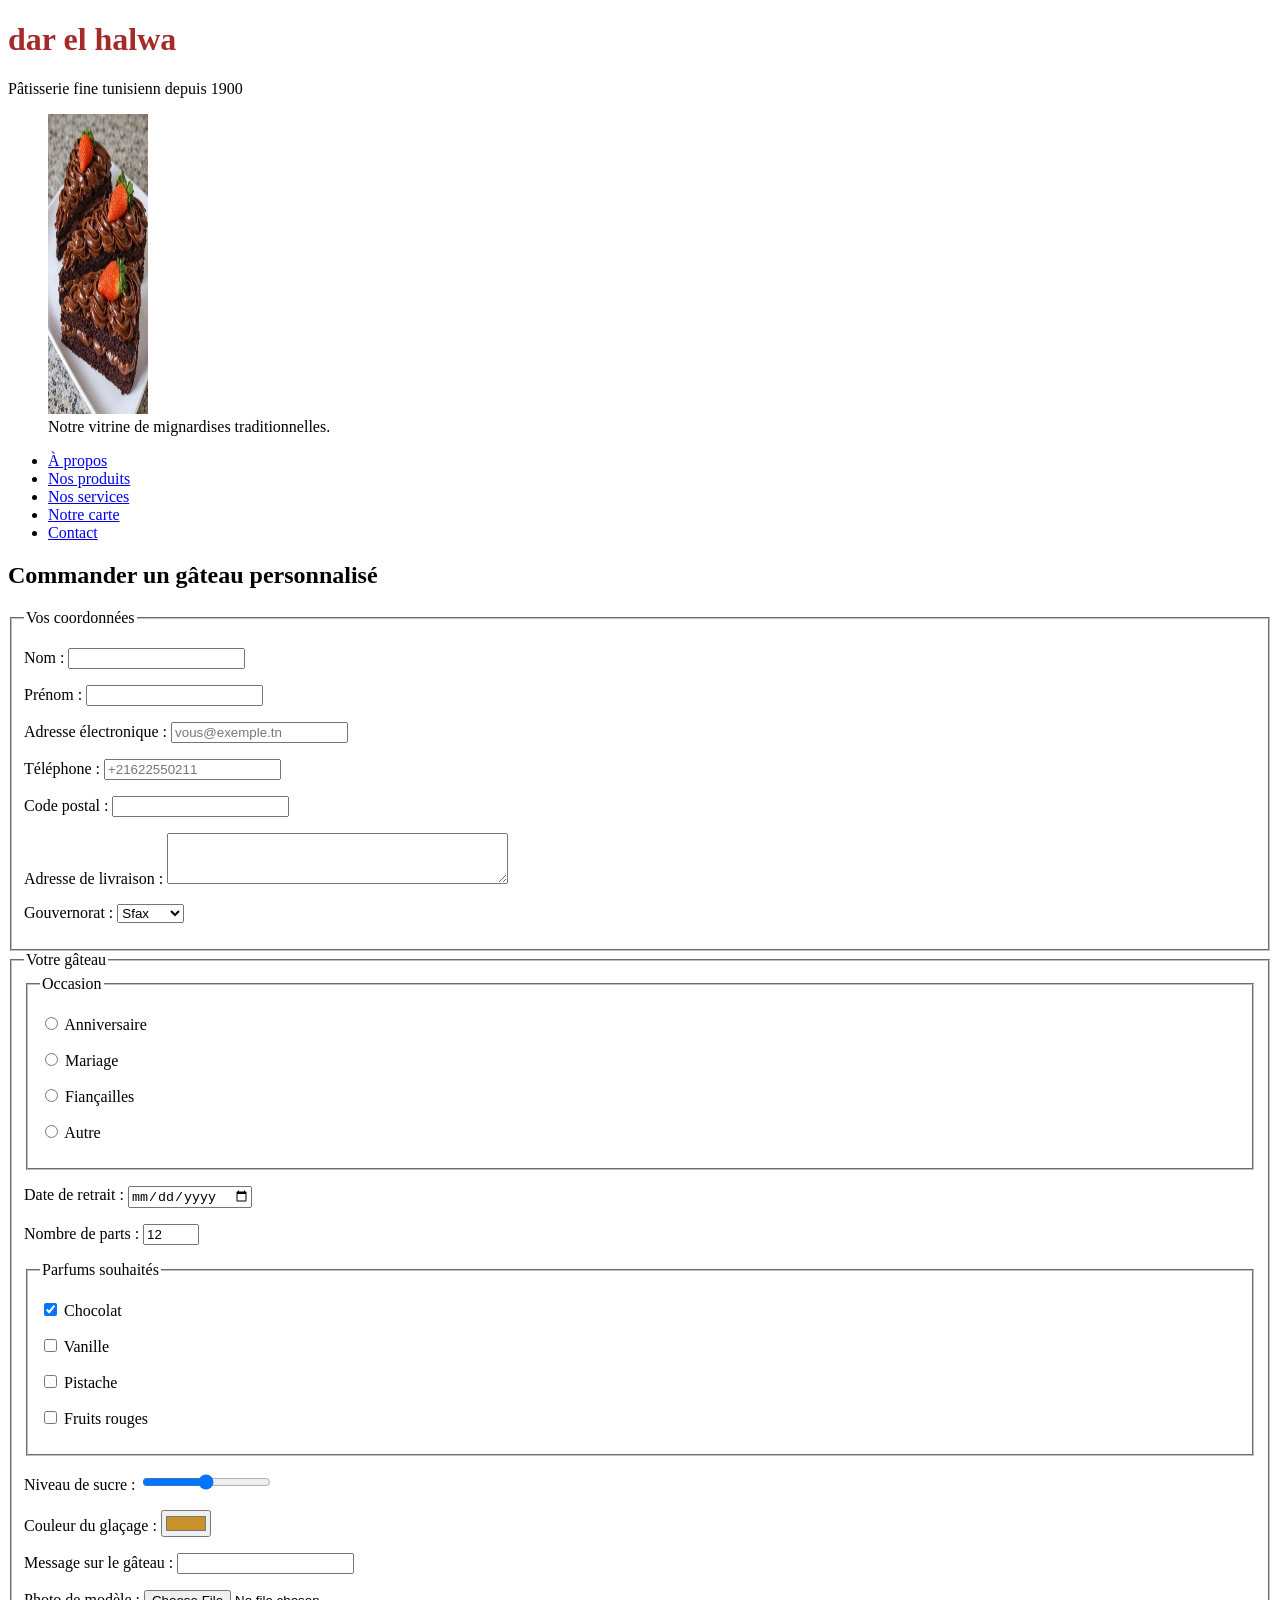
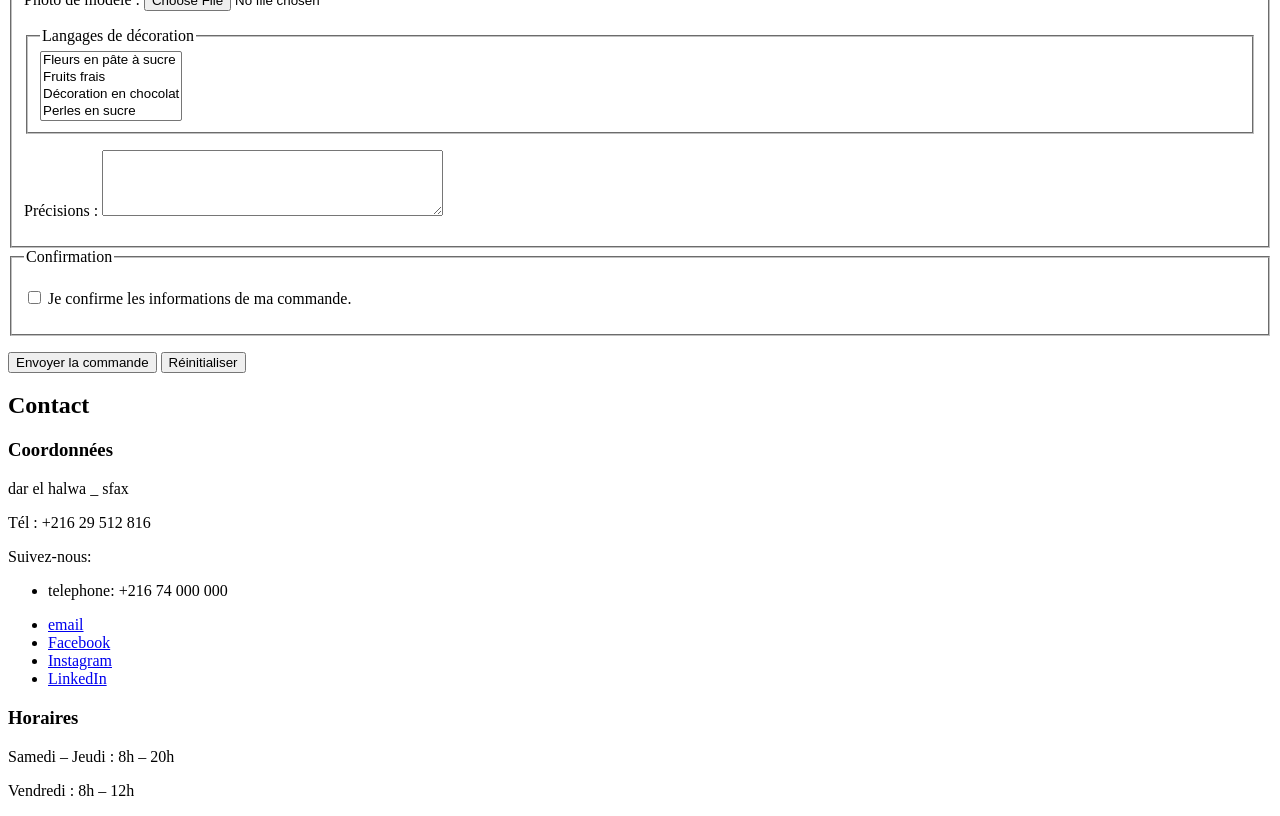
==== commande.html @ 71321ea9 "first commit" ====
<!DOCTYPE html>
<html lang="fr">
<head>
    <meta charset="UTF-8">
    <meta name="viewport" content="width=device-width, initial-scale=1.0">
    <title>Commander — Dar El Halwa</title>
    <link rel="stylesheet" href="css/style.css">
</head>
<body>

    <header>
      <h1 style="color: brown">dar el halwa</h1>
        <p>Pâtisserie fine tunisienn depuis 1900</p>

    <figure>
        <img src="media/patee.jpg" alt="Vitrine garnie de mignardises, cornes de gazelle et makrouds">
        <figcaption>Notre vitrine de mignardises traditionnelles.</figcaption>
    </figure>
    </header>
    <nav>
        <ul>
        <li><a href="index.html#apropos">À propos</a></li>
        <li><a href="index.html#produits">Nos produits</a></li>
        <li><a href="index.html#services">Nos services</a></li>
        <li><a href="index.html#carte">Notre carte</a></li>
        <li><a href="index.html#contact">Contact</a></li>
        </ul>
    </nav>

    <main>
        <h2>Commander un gâteau personnalisé</h2>
        <form action="traitement.php" method="post"
              enctype="multipart/form-data">
            <fieldset>
                <legend>Vos coordonnées</legend>
                <p>
                    <label for="nom">Nom :</label>
                    <input type="text" id="nom" name="nom"
                           minlength="2" required>
                </p>
                <p>
                    <label for="prenom">Prénom :</label>
                    <input type="text" id="prenom" name="prenom"
                           minlength="2" required>
                </p>
                <p>
                    <label for="email">Adresse électronique :</label>
                    <input type="email" id="email" name="email"
                           placeholder="vous@exemple.tn" required>
                </p>
                <p>
                    <label for="telephone">Téléphone :</label>
                    <input type="tel" id="telephone" name="telephone"
                           pattern="\+216[0-9]{8}"
                           title="+216 suivi de 8 chiffres"
                           placeholder="+21622550211" required>
                </p>
                <p>
                    <label for="code_postal">Code postal :</label>
                    <input type="text" id="code_postal"
                           name="code_postal"
                           pattern="[0-9]{4}"
                           maxlength="4"
                           inputmode="numeric"
                           title="Entrez exactement 4 chiffres"
                           required>
                </p>
                <p>
                    <label for="adresse">Adresse de livraison :</label>
                    <textarea id="adresse" name="adresse"
                              rows="3" cols="40" required></textarea>
                </p>
                <p>
                    <label for="gouvernorat">Gouvernorat :</label>
                    <select id="gouvernorat" name="gouvernorat" required>
                        <option value="Sfax" selected>Sfax</option>
                        <option value="Tunis">Tunis</option>
                        <option value="Sousse">Sousse</option>
                        <option value="Gabes">Gabès</option>
                        <option value="Autre">Autre</option>
                    </select>
                </p>
            </fieldset>
            <fieldset>
                <legend>Votre gâteau</legend>
                <fieldset>
                    <legend>Occasion</legend>
                    <p>
                        <input type="radio" id="occ-anniv"
                               name="occasion" value="anniversaire" required>
                        <label for="occ-anniv">Anniversaire</label>
                    </p>
                    <p>
                        <input type="radio" id="occ-mariage"
                               name="occasion" value="mariage">
                        <label for="occ-mariage">Mariage</label>
                    </p>
                    <p>
                        <input type="radio" id="occ-fiancailles"
                               name="occasion" value="fiancailles">
                        <label for="occ-fiancailles">Fiançailles</label>
                    </p>
                    <p>
                        <input type="radio" id="occ-autre"
                               name="occasion" value="autre">
                        <label for="occ-autre">Autre</label>
                    </p>
                </fieldset>
                <p>
                    <label for="date_retrait">Date de retrait :</label>
                    <input type="date" id="date_retrait"
                           name="date_retrait"
                           min="2026-09-01" required>
                </p>

                <p>
                    <label for="parts">Nombre de parts :</label>
                    <input type="number" id="parts" name="parts"
                           min="6" max="100" step="2"
                           value="12" required>
                </p>

                <!-- Parfums souhaités -->
                <fieldset>
                    <legend>Parfums souhaités</legend>

                    <p>
                        <input type="checkbox" id="parfum-chocolat"
                               name="parfums[]" value="Chocolat" checked>
                        <label for="parfum-chocolat">Chocolat</label>
                    </p>

                    <p>
                        <input type="checkbox" id="parfum-vanille"
                               name="parfums[]" value="Vanille">
                        <label for="parfum-vanille">Vanille</label>
                    </p>

                    <p>
                        <input type="checkbox" id="parfum-pistache"
                               name="parfums[]" value="Pistache">
                        <label for="parfum-pistache">Pistache</label>
                    </p>

                    <p>
                        <input type="checkbox" id="parfum-fruits"
                               name="parfums[]" value="Fruits rouges">
                        <label for="parfum-fruits">Fruits rouges</label>
                    </p>
                </fieldset>

                <p>
                    <label for="sucre">Niveau de sucre :</label>
                    <input type="range" id="sucre" name="sucre"
                           min="0" max="10" step="1" value="5">
                </p>

                <p>
                    <label for="couleur">Couleur du glaçage :</label>
                    <input type="color" id="couleur" name="couleur"
                           value="#c8912a">
                </p>

                <p>
                    <label for="message">Message sur le gâteau :</label>
                    <input type="text" id="message" name="message"
                           maxlength="30">
                </p>

                <p>
                    <label for="photo">Photo de modèle :</label>
                    <input type="file" id="photo" name="photo"
                           accept="image/*">
                </p>
                <fieldset>
                    <legend>Langages de décoration</legend>

                    <select multiple size="4"
                            id="decors" name="decors[]">
                        <option value="fleurs">Fleurs en pâte à sucre</option>
                        <option value="fruits">Fruits frais</option>
                        <option value="chocolat">Décoration en chocolat</option>
                        <option value="perles">Perles en sucre</option>
                    </select>
                </fieldset>

                <p>
                    <label for="precisions">Précisions :</label>
                    <textarea id="precisions" name="precisions"
                              rows="4" cols="40"
                              maxlength="200"></textarea>
                </p>
            </fieldset>

            <fieldset>
                <legend>Confirmation</legend>

                <p>
                    <input type="checkbox" id="confirmation"
                           name="confirmation" value="oui" required>
                    <label for="confirmation">
                        Je confirme les informations de ma commande.
                    </label>
                </p>
            </fieldset>

            <p>
                <button type="submit">Envoyer la commande</button>
                <button type="reset">Réinitialiser</button>
            </p>

        </form>
    </main>

    <footer>
  <div id="contact">
    <h2>Contact</h2>
    <div>
        <h3>Coordonnées</h3>
        <p>dar el halwa _ sfax</p>
        <p>Tél : +216 29 512 816</p>
    </div>
    <div class="carte-info">
        <p>Suivez-nous:</p>
        <ul>
            <li><p>telephone: +216 74 000 000</p></li>
            <li><a href="mailto:contact@darelhalwa.tn">email</a></li>
            <li><a href="https://www.facebook.com/darelhalwa" target="_blank" rel="noopener">Facebook</a></li>
            <li><a href="https://www.instagram.com/darelhalwa" target="_blank" rel="noopener">Instagram</a></li>
            <li><a href="https://www.linkedin.com/company/darelhalwa" target="_blank" rel="noopener">LinkedIn</a></li>
        </ul>
    </div>
    <div>
        <h3>Horaires</h3>
        <p>Samedi – Jeudi : 8h – 20h</p>
        <p>Vendredi : 8h – 12h</p>
    </div>
  </div>
</footer>

</body>
</html>
---- css/style.css ----
img{ 
  width:100px; height:300px;
}
*, *::befo
}
re, *::after {
  box-sizing: border-box;
:root {
  --miel: #c8912a;       
  --chocolat: #4a2c1a;    
  --creme: #fff8ef;       
  --pistache: #6b8e4e;     
  --gris-texte: #3a3a3a;  
  --espace: 1rem;        
}

body {
  font-family: Arial, Helvetica, sans-serif;
  line-height: 1.6;
  font-size: 1rem;
  background-color: var(--creme);
  color: var(--gris-texte);
  display: grid;
  grid-template-areas:
    "entete"
    "navigation"
    "contenu"
    "pied";
  grid-template-rows: auto auto 1fr auto;
  min-height: 100vh;
  max-width: 1100px;
  margin: auto;
}

header { grid-area: entete; }
nav    { grid-area: navigation; }
main   { grid-area: contenu; }
footer { grid-area: pied; }

img, video {
  max-width: 100%;
  height: auto;
}
h2 {
  color: var(--chocolat);
  border-bottom: 2px solid var(--miel);
}

strong {
  color: var(--miel);
}

p, li {
  line-height: 1.6;
}



.mise-en-avant {
  font-size: 1.2rem;
  font-style: italic;
}

a:link {
  color: var(--miel);
}
a:visited {
  color: var(--pistache);
}
a:hover {
  color: var(--chocolat);
  text-decoration: underline;
}
a:active {
  color: var(--chocolat);
}

nav ul {
  display: flex;
  flex-wrap: wrap;
  justify-content: space-evenly;
  align-items: center;
  gap: var(--espace);
  list-style: none;
  padding: 0;
}

nav a {
  text-decoration: none;
  color: var(--chocolat);
  font-weight: bold;
  display: block;
  padding: 0.5rem 1rem;
  border-radius: 4px;
}

nav a:hover {
  background-color: var(--miel);
  color: var(--creme);
}



.grille-produits {
  display: grid;
  grid-template-columns: 1fr;
  gap: 1.5rem;
  list-style: none;
  padding: 0;
}

.carte {
  background-color: #ffffff;
  border: 1px solid #e0e0e0;
  padding: var(--espace);
  border-radius: 8px;
  box-shadow: 0 2px 5px rgba(0, 0, 0, 0.05);
  display: flex;
  flex-direction: column;
}

.carte .prix {
  margin-top: auto;
  font-weight: bold;
  color: var(--miel);
}


.table-responsive {
  overflow-x: auto;
}

table {
  border-collapse: collapse;
  width: 100%;
}

th, td {
  border: 1px solid #ddd;
  padding: 8px;
}

thead {
  background-color: #faf3e8;
  color: var(--chocolat);
}

tbody tr td:last-child {
  text-align: right;
}

tbody tr:nth-child(even) {
  background-color: #f9f9f9;
}

caption {
  caption-side: bottom;
  font-style: italic;
  padding-top: 8px;
}



footer > div {
  flex: 1;
}

footer a {
  color: var(--creme);
}


footer {
    grid-area: pied;
    display: block;
    background-color: var(--chocolat);
    color: var(--creme);
    text-align: center;
    padding: 50px 20px;
    width: 100%;
    margin-top: 40px;
}
#contact {
    display: flex;
    justify-content: space-around;
    align-items: flex-start;
    flex-wrap: wrap;
    gap: 30px;
    max-width: 1200px;
    margin: 0 auto;
    background-color: transparent;
    padding: 0;
    text-align: left;
}

#contact > div {
    flex: 1;
    min-width: 250px;
}

.carte-info {
    width: 100%;
    max-width: 350px;
    padding: 20px;
    border: 2px solid var(--miel);
    margin: 0 auto;
    background-color: rgba(255, 255, 255, 0.05);
}
@media (min-width: 500px) {
  .grille-produits { grid-template-columns: repeat(2, 1fr); }
  footer { 
    flex-direction: row; 
  }
}
@media (min-width: 1024px) {
  .grille-produits { grid-template-columns: repeat(3, 1fr); }
}
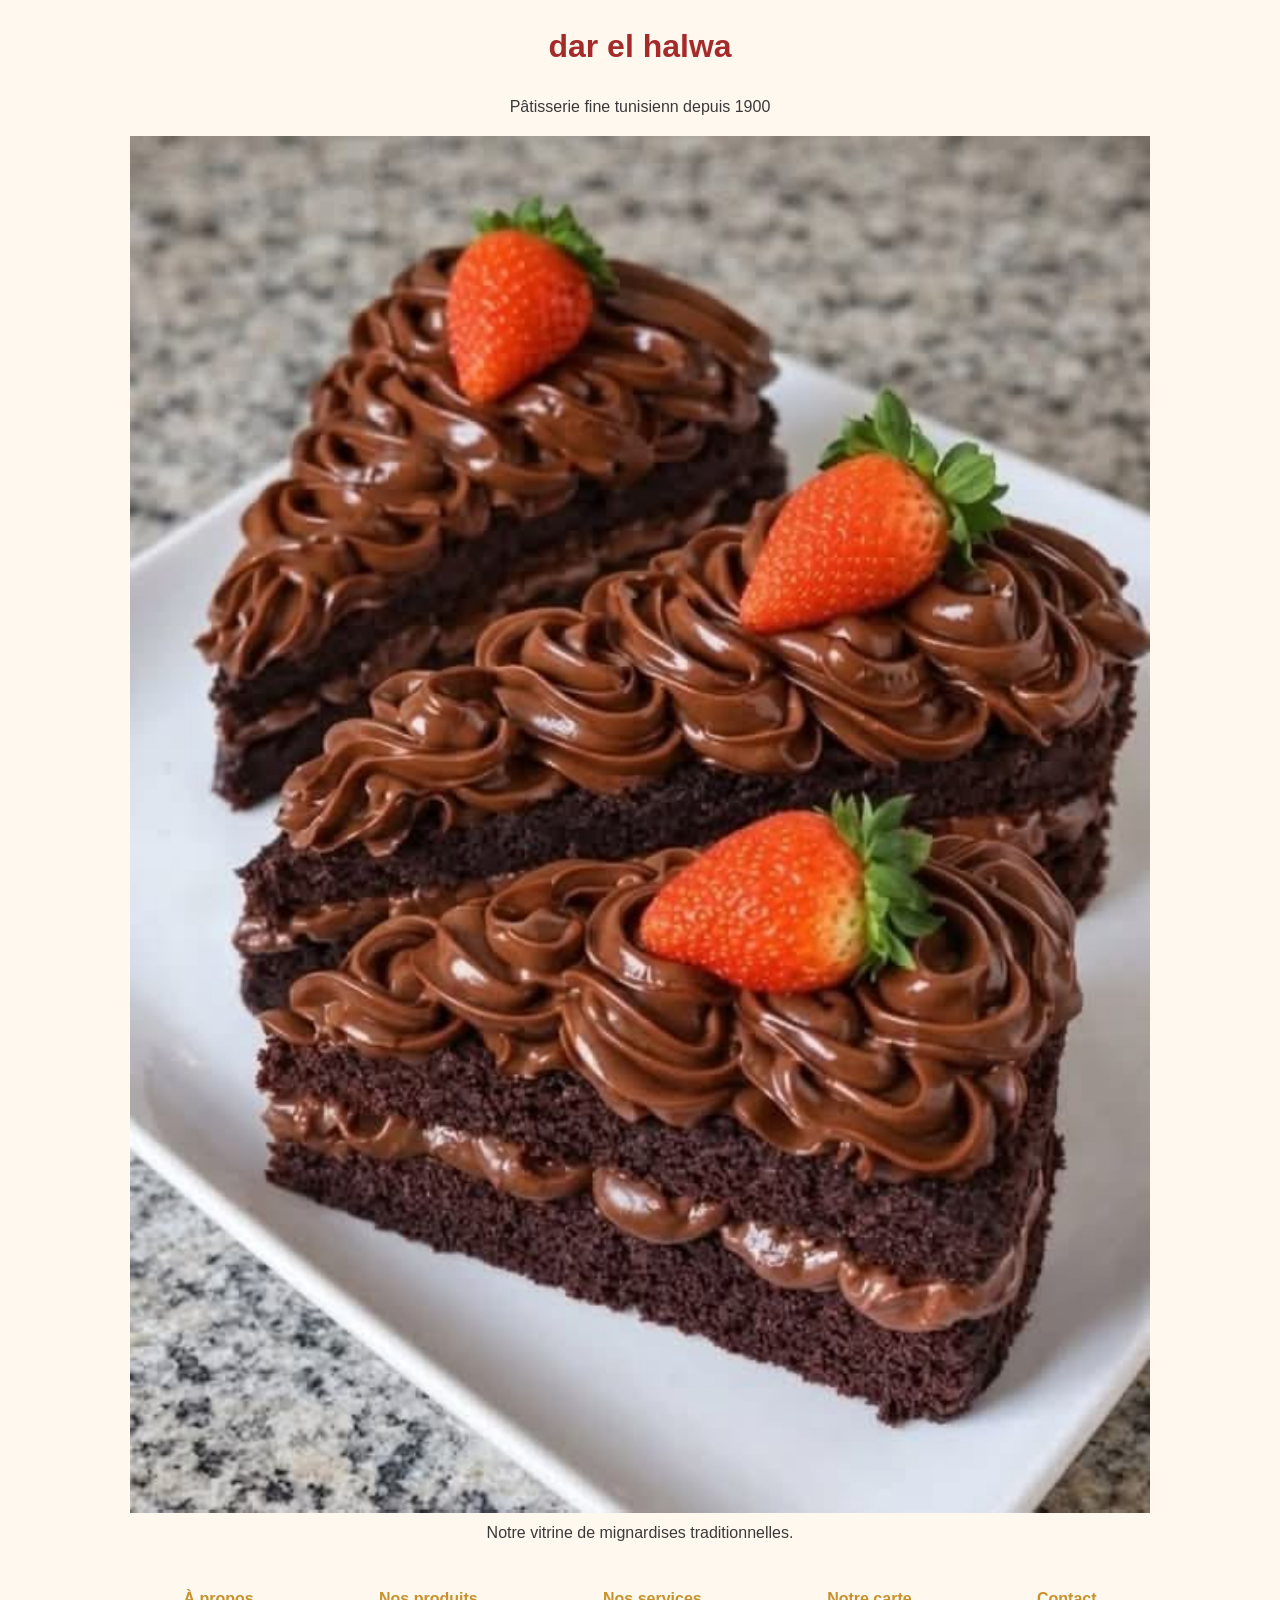
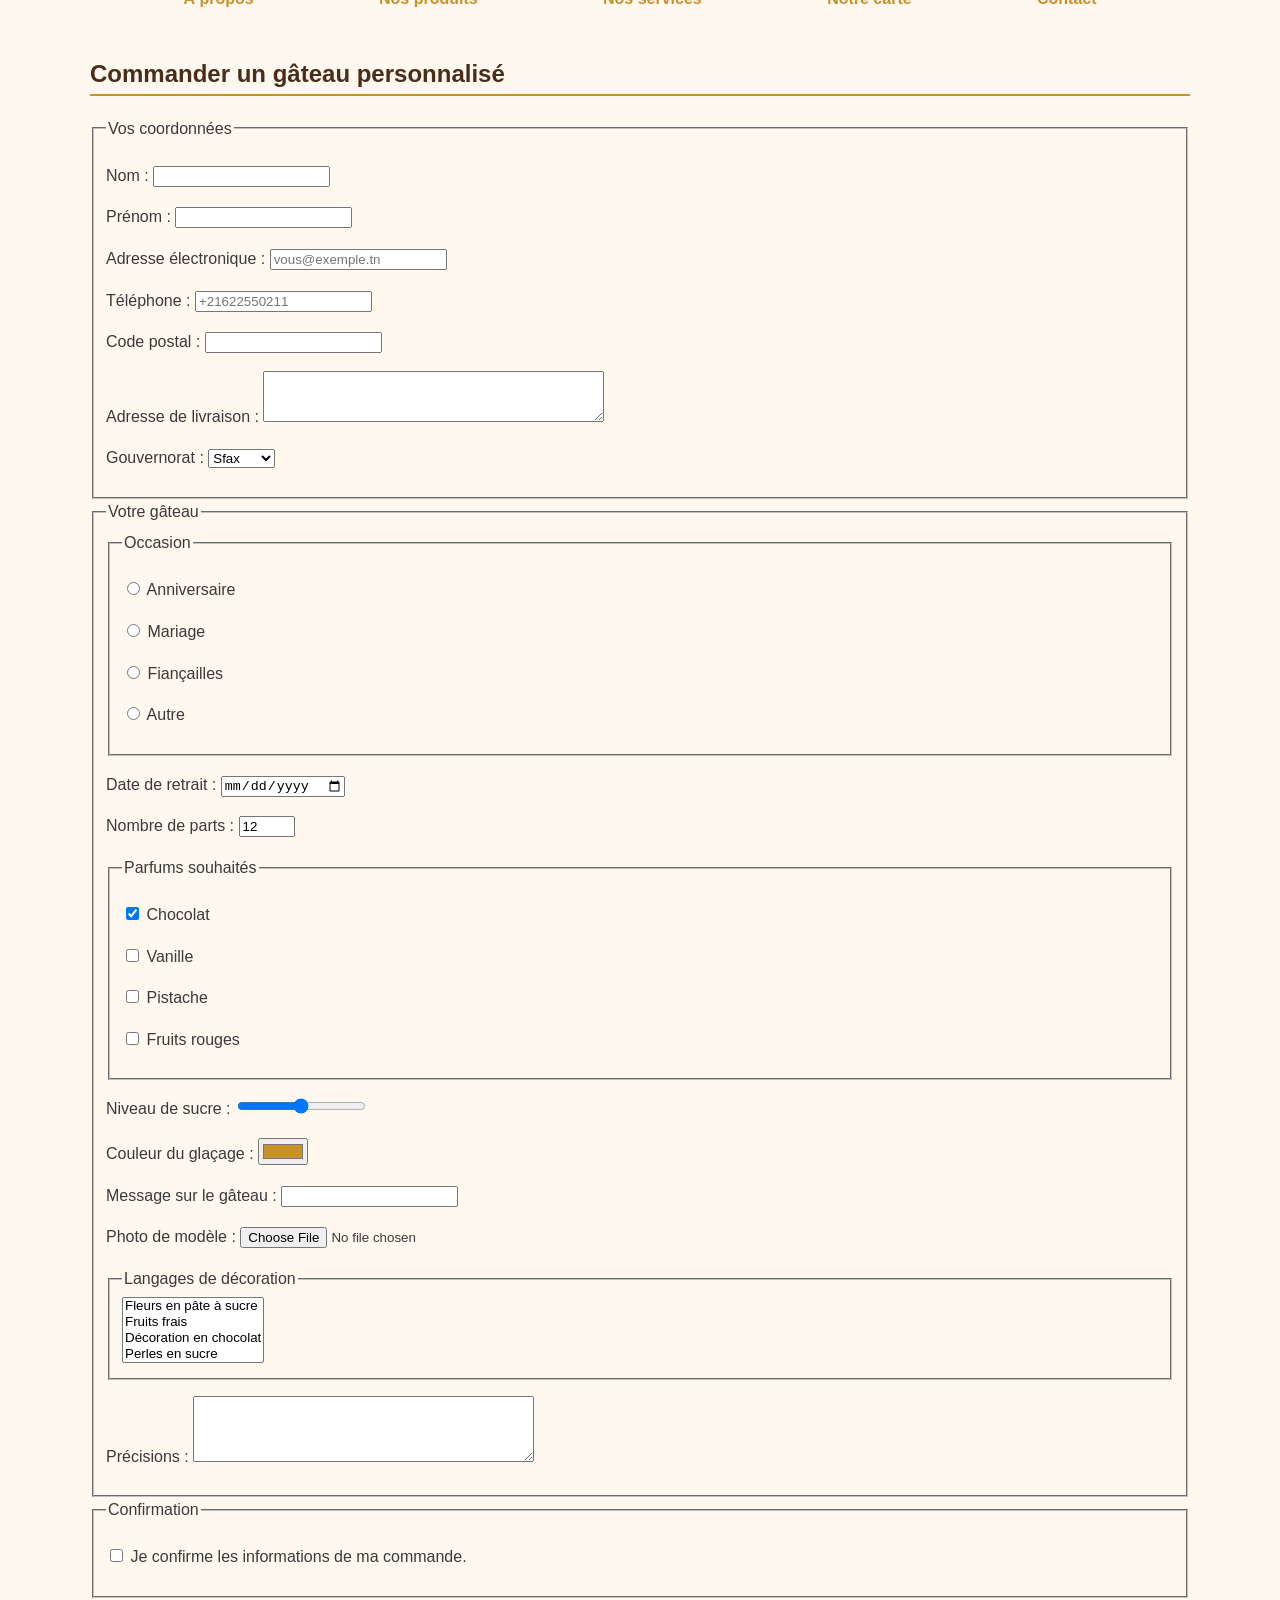
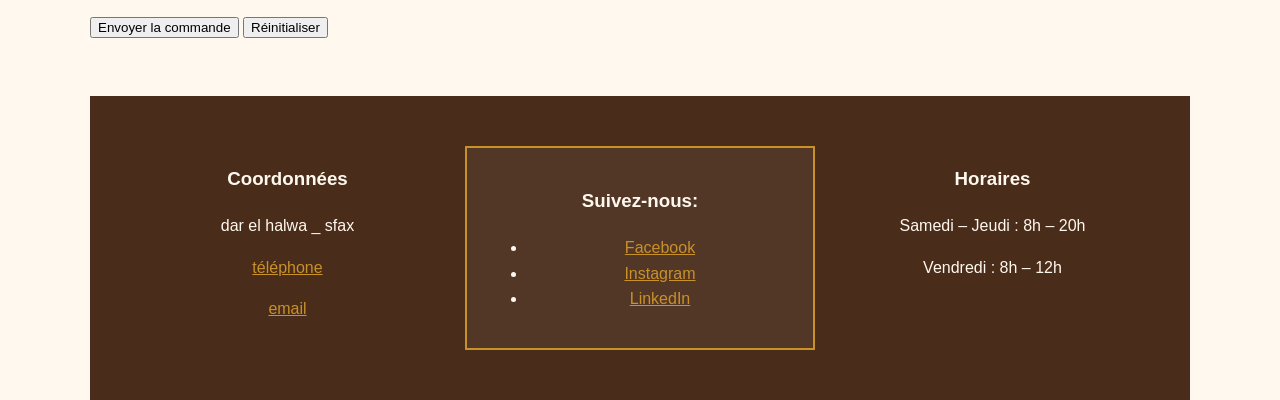
==== commit b7c37972: "second commit" ====
--- a/commande.html
+++ b/commande.html
@@ -214,30 +214,26 @@
     </main>
 
     <footer>
-  <div id="contact">
-    <h2>Contact</h2>
-    <div>
-        <h3>Coordonnées</h3>
-        <p>dar el halwa _ sfax</p>
-        <p>Tél : +216 29 512 816</p>
+    <div id="contact">
+      <h3>Coordonnées</h3>
+      <p>dar el halwa _ sfax</p>
+      <p><a href="tel:+74000000">téléphone</a></p>
+      <p><a href="mailto:contact@darelhalwa.tn">email</a></p>
     </div>
     <div class="carte-info">
-        <p>Suivez-nous:</p>
-        <ul>
-            <li><p>telephone: +216 74 000 000</p></li>
-            <li><a href="mailto:contact@darelhalwa.tn">email</a></li>
-            <li><a href="https://www.facebook.com/darelhalwa" target="_blank" rel="noopener">Facebook</a></li>
-            <li><a href="https://www.instagram.com/darelhalwa" target="_blank" rel="noopener">Instagram</a></li>
-            <li><a href="https://www.linkedin.com/company/darelhalwa" target="_blank" rel="noopener">LinkedIn</a></li>
-        </ul>
-    </div>
-    <div>
+      <h3>Suivez-nous:</h3>
+      <ul>
+          <li><a href="https://www.facebook.com/darelhalwa" target="_blank" rel="noopener">Facebook</a></li>
+          <li><a href="https://www.instagram.com/darelhalwa" target="_blank" rel="noopener">Instagram</a></li>
+          <li><a href="https://www.linkedin.com/company/darelhalwa" target="_blank" rel="noopener">LinkedIn</a></li>
+      </ul>
+      </div>
+      <div>
         <h3>Horaires</h3>
         <p>Samedi – Jeudi : 8h – 20h</p>
         <p>Vendredi : 8h – 12h</p>
-    </div>
-  </div>
-</footer>
-
+      </div>
+  </footer>
+  
 </body>
 </html>
--- a/css/style.css
+++ b/css/style.css
@@ -1,10 +1,10 @@
 img{ 
-  width:100px; height:300px;
-}
-*, *::befo
-}
-re, *::after {
+  width: 100%;
+  height: 400px;
+}
+*, *::before, *::after {
   box-sizing: border-box;
+}
 :root {
   --miel: #c8912a;       
   --chocolat: #4a2c1a;    
@@ -32,7 +32,8 @@
   margin: auto;
 }
 
-header { grid-area: entete; }
+header { grid-area: entete;
+text-align: center;}
 nav    { grid-area: navigation; }
 main   { grid-area: contenu; }
 footer { grid-area: pied; }
@@ -172,7 +173,7 @@
 
 footer {
     grid-area: pied;
-    display: block;
+    display: flex;
     background-color: var(--chocolat);
     color: var(--creme);
     text-align: center;
@@ -180,22 +181,11 @@
     width: 100%;
     margin-top: 40px;
 }
-#contact {
-    display: flex;
-    justify-content: space-around;
-    align-items: flex-start;
-    flex-wrap: wrap;
-    gap: 30px;
-    max-width: 1200px;
-    margin: 0 auto;
-    background-color: transparent;
-    padding: 0;
-    text-align: left;
-}
-
-#contact > div {
+
+
+div {
     flex: 1;
-    min-width: 250px;
+  
 }
 
 .carte-info {
@@ -206,7 +196,7 @@
     margin: 0 auto;
     background-color: rgba(255, 255, 255, 0.05);
 }
-@media (min-width: 500px) {
+@media (min-width: 768px) {
   .grille-produits { grid-template-columns: repeat(2, 1fr); }
   footer { 
     flex-direction: row; 
